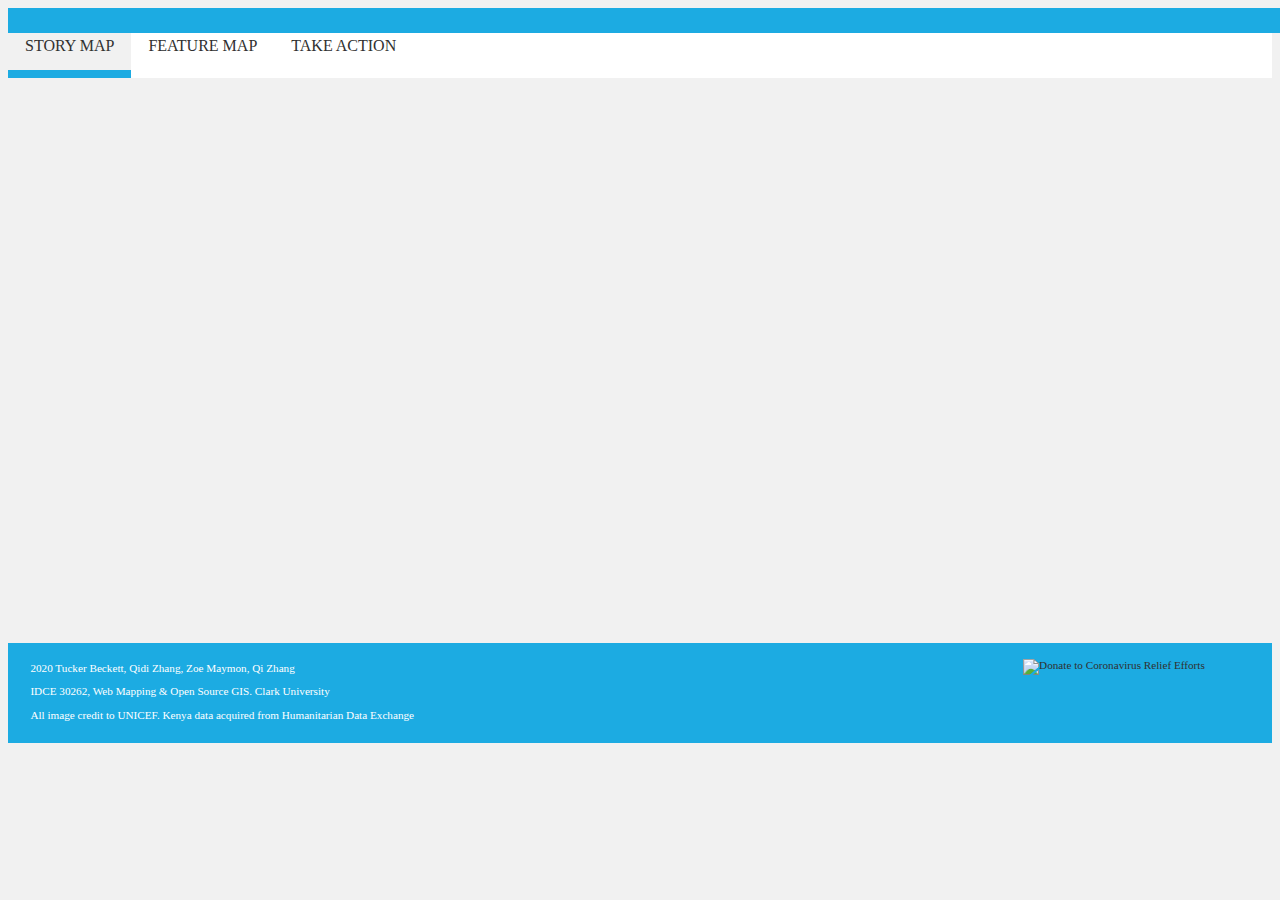
==== index.html @ e3f8cc72 "Update index.html" ====
<!DOCTYPE html>
<html>

<!--adds a fixed blue bar to top of page -->
<div style='position:fixed;height:25px;background-color:#1CABE2;width:100%'></div>

<header>

<meta name="viewport" content="width=device-width, initial-scale=1.0"> <!--Sets width to device width -->

<title> 30262 Final Project 3</title>
<a href="https://www.unicef.org/"> <!--Logo links to UNICEF website -->
  <img src="images\UnicefLogo.png" alt= "Unicef Logo">
</a>

<link rel="stylesheet" href="unistyles.css"> <!-- Link to main CSS-->
<meta http-equiv="refresh" content="30"> <!--Refreshes page every 30 seconds -->
</header>

<nav> <!-- List of Nav Bar items-->
  <ul>
    	<li><a class="active" href="index.html" target="_self">STORY MAP</a></li>
      <li><a href="feature_map.html" target="_self">FEATURE MAP</a></li>
      <li><a href="https://www.unicef.org/take-action" target"_self">TAKE ACTION</a></li>
    </ul>
    <br>
</nav>

<body>
  <!--Placeholder breaks below, comment out or delete -->
  <br><br><br><br><br><br><br><br><br><br><br><br><br><br><br><br><br><br><br><br><br><br><br><br><br><br><br><br><br><br>
</body>


<footer>
  <a href="https://donate.unicefusa.org/page/contribute/coronavirus"> <!--Logo links to Coronavirus relief donation -->
    <img src="images\Donate.png" alt= 'Donate to Coronavirus Relief Efforts' style= 'float:right;padding-top:1.4em;padding-right:6em'>
  </a>
<p style="padding-left: 2em; padding-top:1.7em"> 2020 Tucker Beckett, Qidi Zhang, Zoe Maymon, Qi Zhang </p>
<p style="padding-left: 2em"> IDCE 30262, Web Mapping & Open Source GIS. Clark University </p>
<p style="padding-left: 2em"> All image credit to UNICEF. Kenya data acquired from Humanitarian Data Exchange </p>
</footer>

</html>
---- unistyles.css ----
head {
 background-color: #1CABE2;
 height: 400px;
 margin: 0px;
 text-align: center;
}

nav{
  margin-top: -4px;
  margin-bottom: -4px;
}
/* List styling     */
ul {
 list-style-type: none;
 margin: 0px;
 padding: 0px;
 overflow: hidden;
 background-color: #FFFFFF;
}

li {
 float: left;
}

li a {
 display: block;
 font: arial;
 text-align: center;
 padding: 15px 17px;
}

/* Links will add blue border to bottom when hovered */
li a:hover {
 border-bottom: 0.5em solid #1CABE2;
}

/*active link will be greyed out and have border*/
.active {
 border-bottom: 0.5em solid #1CABE2;
 background-color: #F1F1F1;
}

a:link {
  font: arial;
  color: #303030;
  text-decoration: none;
}
a:visited {
  font: arial;
  color: #303030;
  text-decoration: none;
}

/* text styling */
body {background-color: #F1F1F1;
      font: 1em geneva;
      color: #000000;
}
h1 {
  color:#FFFFFF;
  font-size: 2em;
  font-family: cRoboto, roboto light, sans-serif;
  text-align: center;

}

footer {
  background-color: #1CABE2;
  color: #FFFFFF;
  font: 0.7em geneva;
  height: 100px;
}
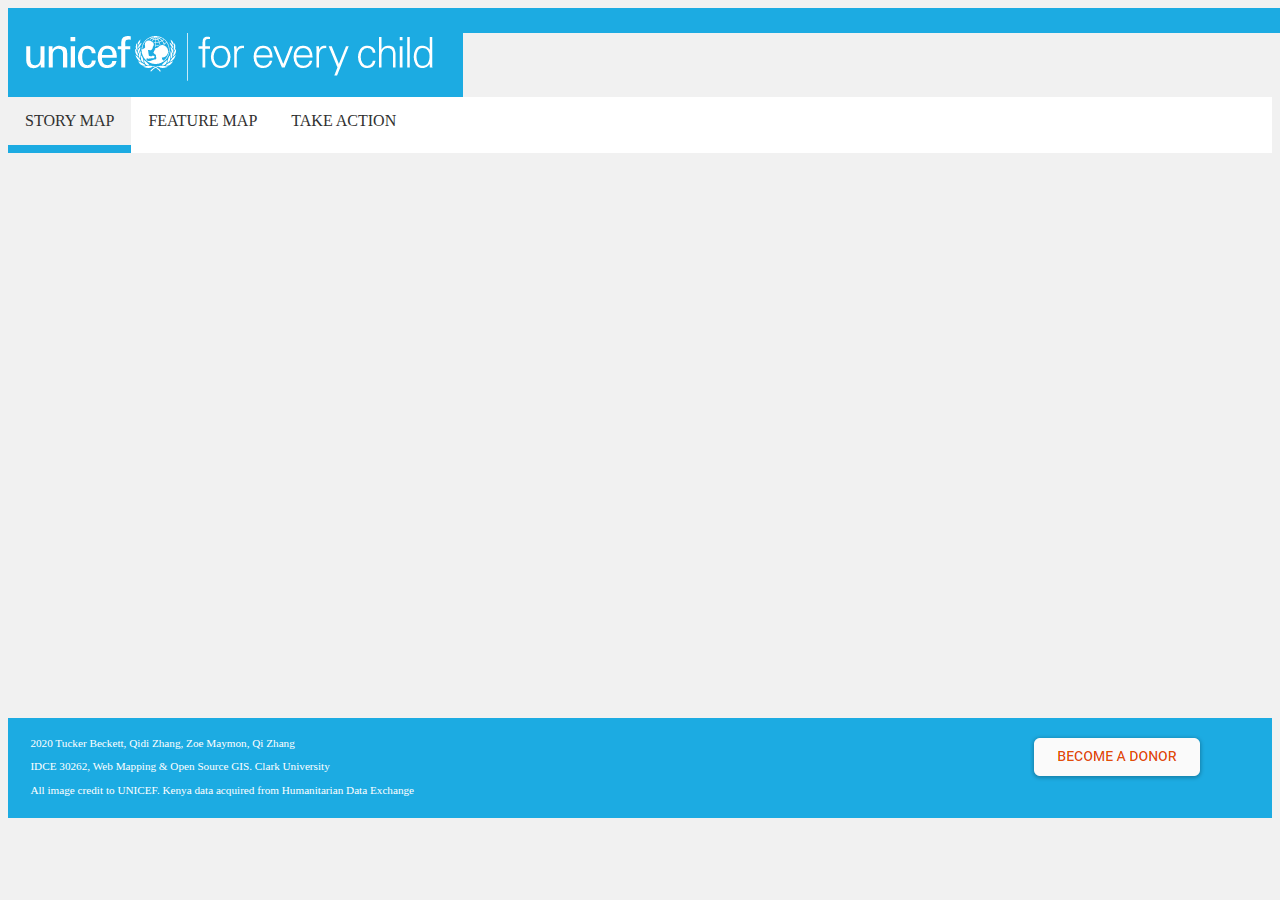
==== commit 158289a8: "syntax" ====
--- a/index.html
+++ b/index.html
@@ -10,7 +10,7 @@
 
 <title> 30262 Final Project 3</title>
 <a href="https://www.unicef.org/"> <!--Logo links to UNICEF website -->
-  <img src="images\UnicefLogo.png" alt= "Unicef Logo">
+  <img src="UnicefLogo.png" alt= "Unicef Logo">
 </a>
 
 <link rel="stylesheet" href="unistyles.css"> <!-- Link to main CSS-->
@@ -34,7 +34,7 @@
 
 <footer>
   <a href="https://donate.unicefusa.org/page/contribute/coronavirus"> <!--Logo links to Coronavirus relief donation -->
-    <img src="images\Donate.png" alt= 'Donate to Coronavirus Relief Efforts' style= 'float:right;padding-top:1.4em;padding-right:6em'>
+    <img src="donate.png" alt= 'Donate to Coronavirus Relief Efforts' style= 'float:right;padding-top:1.4em;padding-right:6em'>
   </a>
 <p style="padding-left: 2em; padding-top:1.7em"> 2020 Tucker Beckett, Qidi Zhang, Zoe Maymon, Qi Zhang </p>
 <p style="padding-left: 2em"> IDCE 30262, Web Mapping & Open Source GIS. Clark University </p>
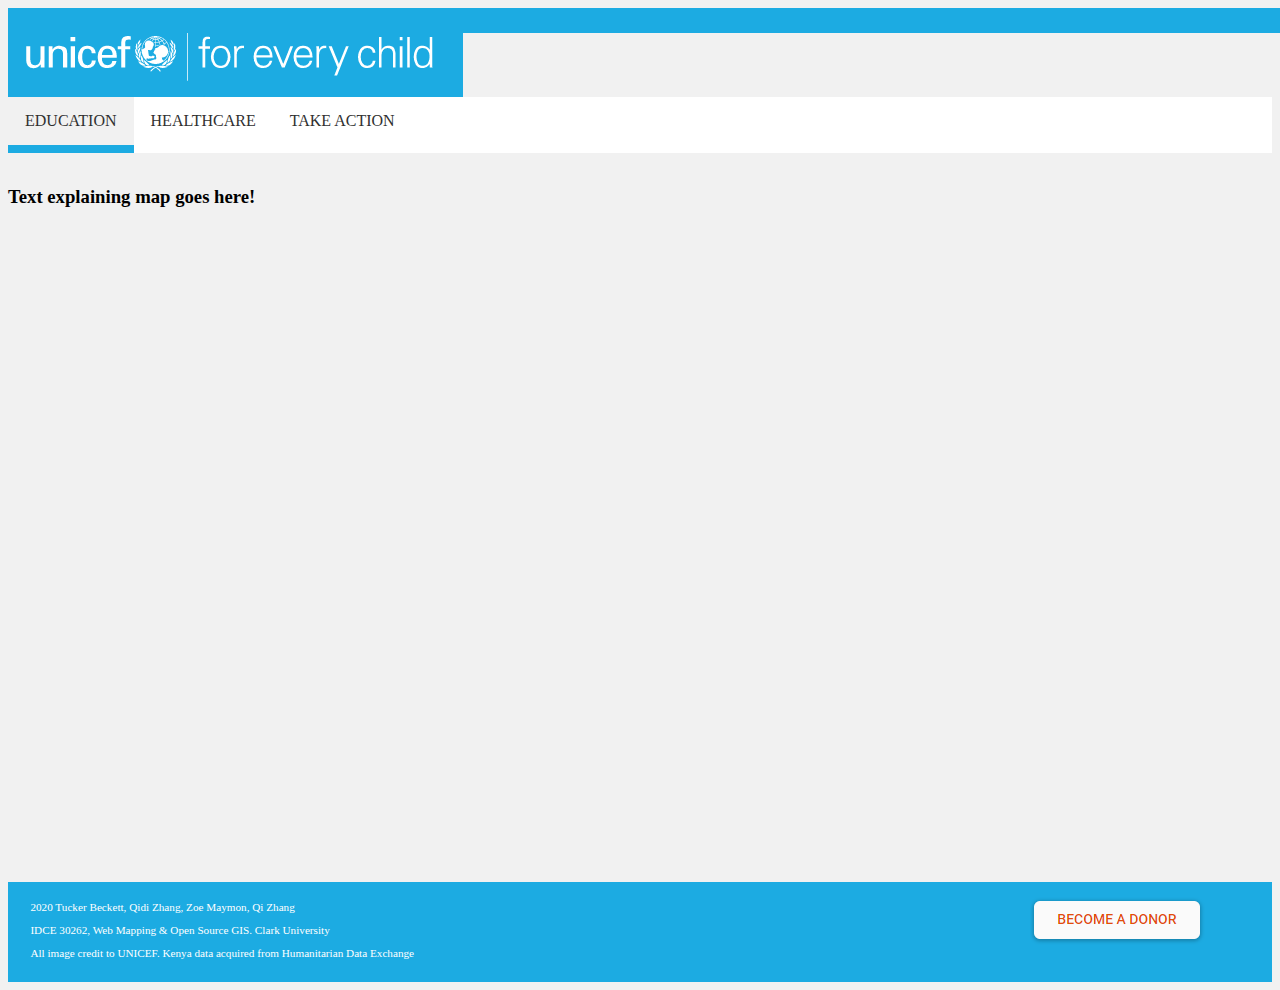
==== commit df0e01ac: "Update index.html" ====
--- a/index.html
+++ b/index.html
@@ -14,21 +14,26 @@
 </a>
 
 <link rel="stylesheet" href="unistyles.css"> <!-- Link to main CSS-->
-<meta http-equiv="refresh" content="30"> <!--Refreshes page every 30 seconds -->
+<meta http-equiv="refresh" content="120"> <!--Refreshes page every 2 minutes -->
 </header>
 
 <nav> <!-- List of Nav Bar items-->
   <ul>
-    	<li><a class="active" href="index.html" target="_self">STORY MAP</a></li>
-      <li><a href="feature_map.html" target="_self">FEATURE MAP</a></li>
+    	<li><a class="active" href="index.html" target="_self">EDUCATION</a></li>
+      <li><a href="feature_map.html" target="_self">HEALTHCARE</a></li>
       <li><a href="https://www.unicef.org/take-action" target"_self">TAKE ACTION</a></li>
     </ul>
     <br>
 </nav>
 
 <body>
-  <!--Placeholder breaks below, comment out or delete -->
-  <br><br><br><br><br><br><br><br><br><br><br><br><br><br><br><br><br><br><br><br><br><br><br><br><br><br><br><br><br><br>
+  <h3 style= 'width=100%'> Text explaining map goes here! </h3>
+
+  <!-- Embed details for AGOL map-->
+  <iframe style='width: 100%; height:50vw; align: center;' frameborder="0" scrolling="no" marginheight="0" marginwidth="0"
+    src="https://clarku.maps.arcgis.com/apps/opsdashboard/index.html#/bb7ced5cb0ff43728028233b5056ebf5 " allowfullscreen>
+  </iframe>
+
 </body>
 
 
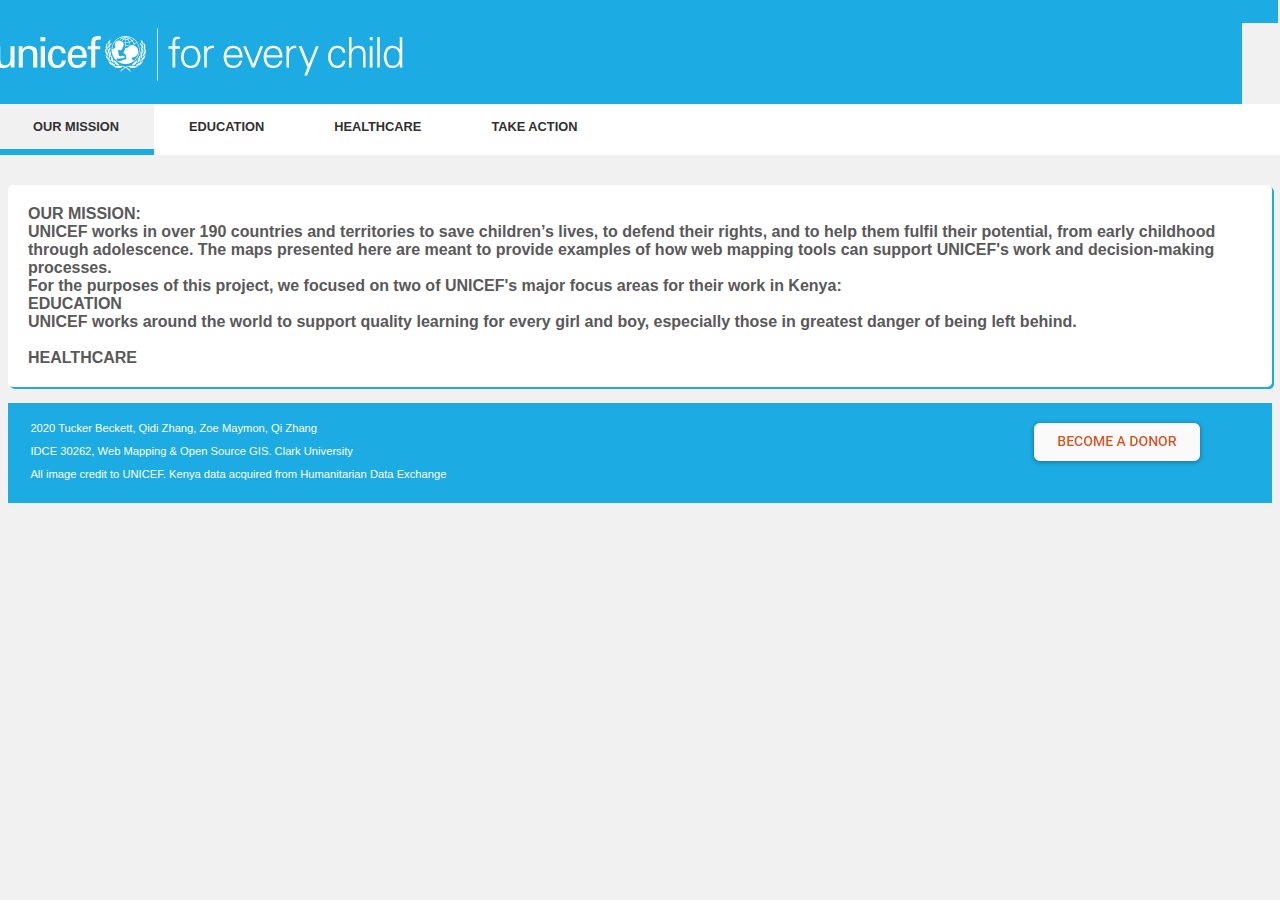
==== commit 4f31079f: "margins" ====
--- a/index.html
+++ b/index.html
@@ -1,12 +1,14 @@
 <!DOCTYPE html>
 <html>
-
+<head>
+  <!--<meta name="viewport" content="width=device-width, initial-scale=1.0"> Sets width to device width -->
+</head>
 <!--adds a fixed blue bar to top of page -->
-<div style='position:fixed;height:25px;background-color:#1CABE2;width:100%'></div>
+<div style='position:fixed;height:25px;background-color:#1CABE2;width:100%;margin:-10px'></div>
 
 <header>
 
-<meta name="viewport" content="width=device-width, initial-scale=1.0"> <!--Sets width to device width -->
+
 
 <title> 30262 Final Project 3</title>
 <a href="https://www.unicef.org/"> <!--Logo links to UNICEF website -->
@@ -19,7 +21,9 @@
 
 <nav> <!-- List of Nav Bar items-->
   <ul>
-    	<li><a class="active" href="index.html" target="_self">EDUCATION</a></li>
+
+      <li><a class="active" href="index.html" target="_self">OUR MISSION</a></li>
+      <li><a href="education.html" target="_self">EDUCATION</a></li>
       <li><a href="feature_map.html" target="_self">HEALTHCARE</a></li>
       <li><a href="https://www.unicef.org/take-action" target"_self">TAKE ACTION</a></li>
     </ul>
@@ -27,12 +31,17 @@
 </nav>
 
 <body>
-  <h3 style= 'width=100%'> Text explaining map goes here! </h3>
+  <h3 style= 'width=100%'> OUR MISSION: <br>
+  UNICEF works in over 190 countries and territories to save children’s lives, to defend their rights, and to help
+  them fulfil their potential, from early childhood through adolescence. The maps presented here are meant to provide
+  examples of how web mapping tools can support UNICEF's work and decision-making processes.<br>
+  For the purposes of this project, we focused on two of UNICEF's major focus areas for their work in Kenya: <br>
+  <b>EDUCATION</b> <br>
+  UNICEF works around the world to support quality learning for every girl and boy, especially those in greatest danger of being left behind.<br>
+  <br>
+  <b>HEALTHCARE</b> <br>
+  </h3>
 
-  <!-- Embed details for AGOL map-->
-  <iframe style='width: 100%; height:50vw; align: center;' frameborder="0" scrolling="no" marginheight="0" marginwidth="0"
-    src="https://clarku.maps.arcgis.com/apps/opsdashboard/index.html#/bb7ced5cb0ff43728028233b5056ebf5 " allowfullscreen>
-  </iframe>
 
 </body>
 
@@ -43,7 +52,7 @@
   </a>
 <p style="padding-left: 2em; padding-top:1.7em"> 2020 Tucker Beckett, Qidi Zhang, Zoe Maymon, Qi Zhang </p>
 <p style="padding-left: 2em"> IDCE 30262, Web Mapping & Open Source GIS. Clark University </p>
-<p style="padding-left: 2em"> All image credit to UNICEF. Kenya data acquired from Humanitarian Data Exchange </p>
+<p style="padding-left: 2em"> All image credit to UNICEF. Kenya data acquired from Humanitarian Data Exchange</p>
 </footer>
 
 </html>
--- a/unistyles.css
+++ b/unistyles.css
@@ -1,9 +1,10 @@
 
-head {
+header {
  background-color: #1CABE2;
- height: 400px;
- margin: 0px;
- text-align: center;
+ height: 100px;
+ width: 100%;
+ margin: 0px -30px 0px -30px;
+ text-align: left;
 }
 
 nav{
@@ -13,10 +14,11 @@
 /* List styling     */
 ul {
  list-style-type: none;
- margin: 0px;
+ margin: 0px -10px 0px -10px;
  padding: 0px;
  overflow: hidden;
  background-color: #FFFFFF;
+ box-shadow: 1px #1CABE2;
 }
 
 li {
@@ -25,9 +27,11 @@
 
 li a {
  display: block;
- font: arial;
+ font-family: arial, verdana, sans-serif;
+ font-weight: bolder;
+ font-size: 0.8em;
  text-align: center;
- padding: 15px 17px;
+ padding: 15px 35px;
 }
 
 /* Links will add blue border to bottom when hovered */
@@ -62,12 +66,23 @@
   font-size: 2em;
   font-family: cRoboto, roboto light, sans-serif;
   text-align: center;
+}
 
+/* For explainer text within body */
+h3{
+    font-family: arial, verdana, sans-serif;
+    font-size: 1em;
+    color: #595959;
+    background-color: #FFFFFF;
+    border-radius: 5px;
+    padding: 20px;
+    box-shadow: 2px 2px #1CABE2;
 }
 
 footer {
   background-color: #1CABE2;
   color: #FFFFFF;
-  font: 0.7em geneva;
+  font-size: 0.7em;
+  font-family: arial,verdana, sans-serif;
   height: 100px;
 }
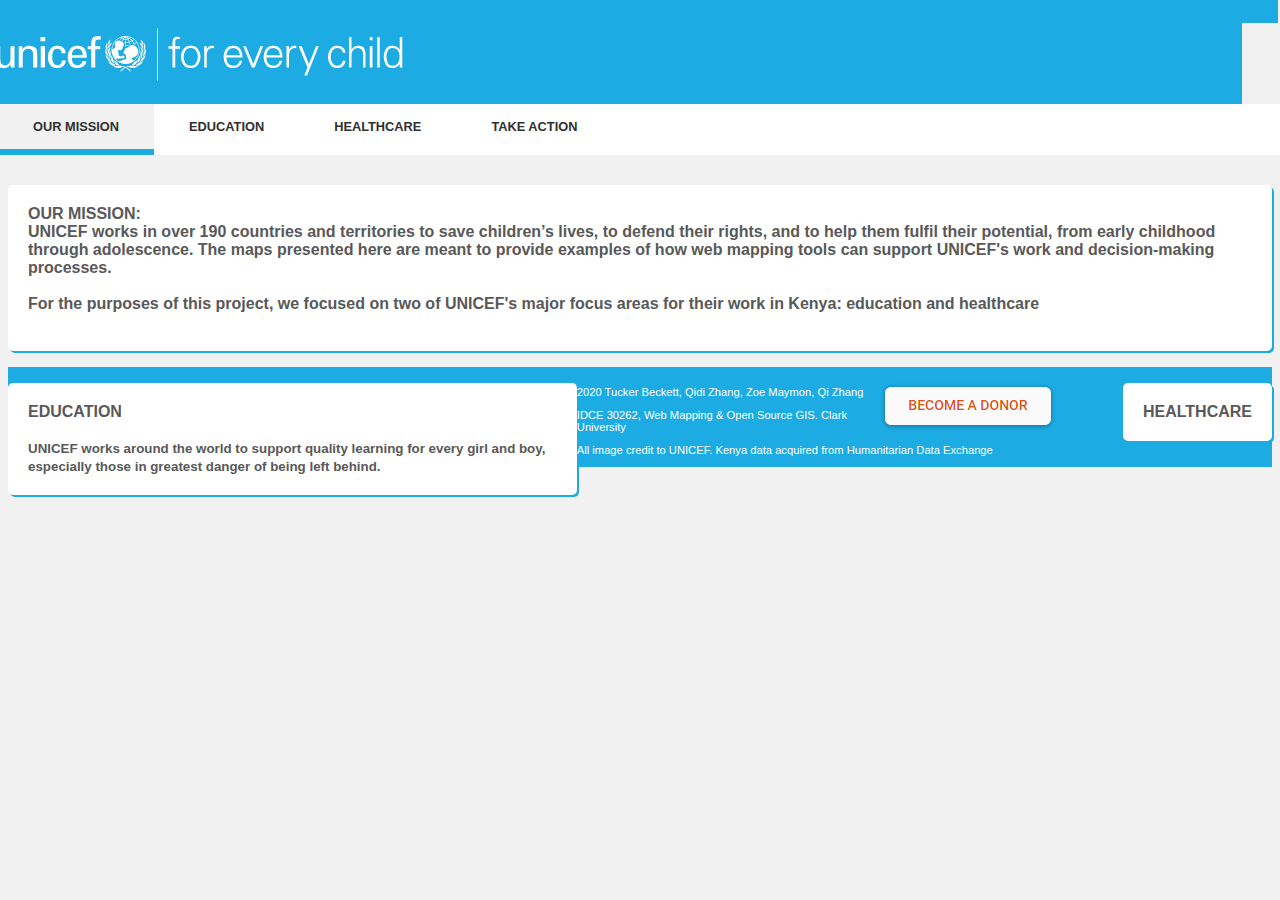
==== commit 927a1fde: "Update index.html" ====
--- a/index.html
+++ b/index.html
@@ -35,16 +35,22 @@
   UNICEF works in over 190 countries and territories to save children’s lives, to defend their rights, and to help
   them fulfil their potential, from early childhood through adolescence. The maps presented here are meant to provide
   examples of how web mapping tools can support UNICEF's work and decision-making processes.<br>
-  For the purposes of this project, we focused on two of UNICEF's major focus areas for their work in Kenya: <br>
-  <b>EDUCATION</b> <br>
-  UNICEF works around the world to support quality learning for every girl and boy, especially those in greatest danger of being left behind.<br>
   <br>
-  <b>HEALTHCARE</b> <br>
+  For the purposes of this project, we focused on two of UNICEF's major focus areas for their work in Kenya: education and healthcare<br>
+  <br>
   </h3>
-
-
 </body>
 
+<div style='float:left;max-width:45%'>
+  <h3><b>EDUCATION</b> <br>
+    <br>
+  <small>UNICEF works around the world to support quality learning for every girl and boy, especially
+    those in greatest danger of being left behind.</small><br></h3>
+</div>
+
+<div style='float:right;max-width:45%'>
+<h3><b>HEALTHCARE</b> <br></h3>
+</div>
 
 <footer>
   <a href="https://donate.unicefusa.org/page/contribute/coronavirus"> <!--Logo links to Coronavirus relief donation -->
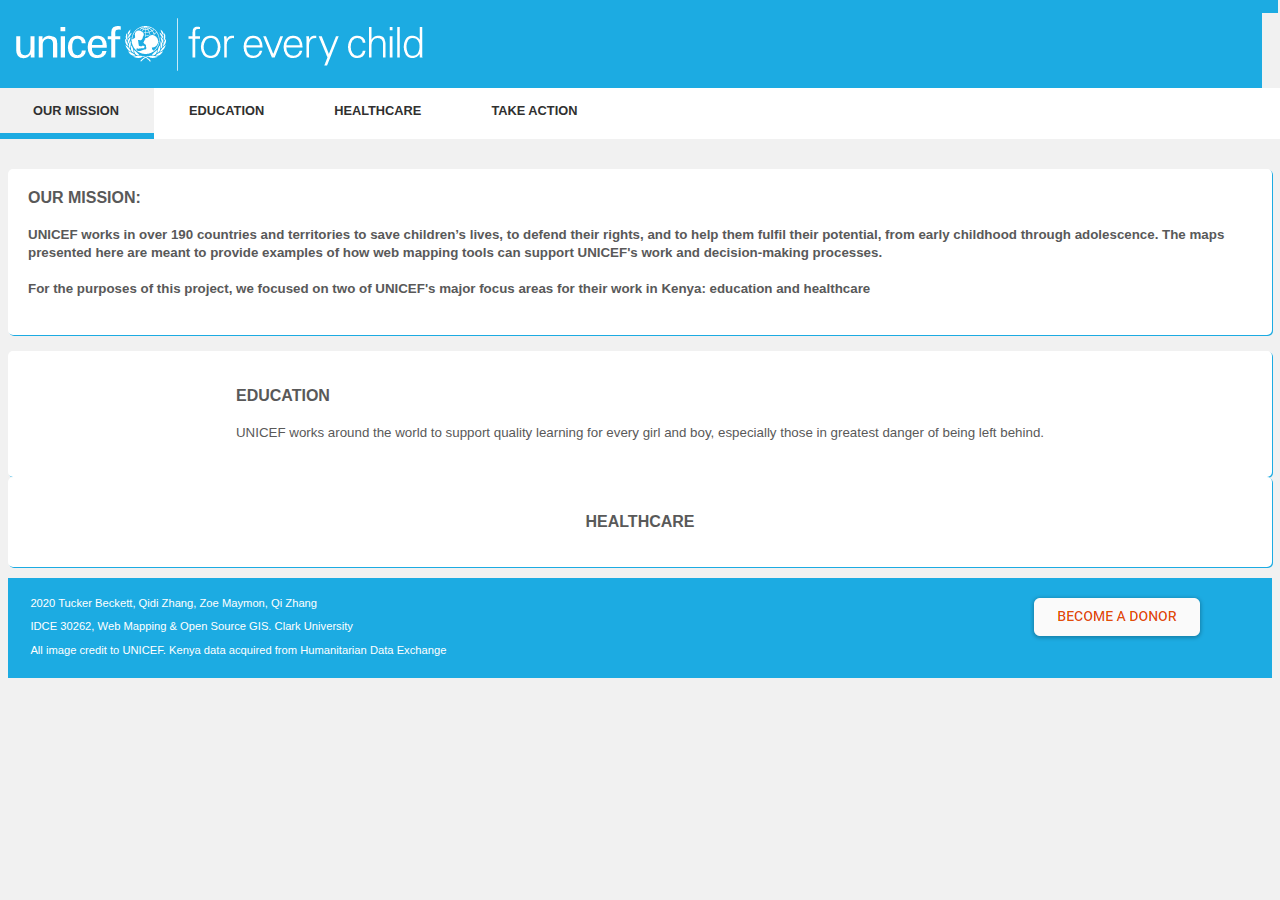
==== commit 878e16bb: "Text and padding" ====
--- a/index.html
+++ b/index.html
@@ -32,25 +32,29 @@
 
 <body>
   <h3 style= 'width=100%'> OUR MISSION: <br>
-  UNICEF works in over 190 countries and territories to save children’s lives, to defend their rights, and to help
+    <br>
+  <small> UNICEF works in over 190 countries and territories to save children’s lives, to defend their rights, and to help
   them fulfil their potential, from early childhood through adolescence. The maps presented here are meant to provide
   examples of how web mapping tools can support UNICEF's work and decision-making processes.<br>
   <br>
   For the purposes of this project, we focused on two of UNICEF's major focus areas for their work in Kenya: education and healthcare<br>
   <br>
+  </small>
   </h3>
 </body>
 
-<div style='float:left;max-width:45%'>
-  <h3><b>EDUCATION</b> <br>
+<section>
+  <article>
+  <p><b>EDUCATION</b> <br>
     <br>
   <small>UNICEF works around the world to support quality learning for every girl and boy, especially
-    those in greatest danger of being left behind.</small><br></h3>
-</div>
+    those in greatest danger of being left behind.</small><br></p>
+  </article>
 
-<div style='float:right;max-width:45%'>
-<h3><b>HEALTHCARE</b> <br></h3>
-</div>
+  <article>
+  <p><b>HEALTHCARE</b> <br></p>
+  </article>
+</section>
 
 <footer>
   <a href="https://donate.unicefusa.org/page/contribute/coronavirus"> <!--Logo links to Coronavirus relief donation -->
--- a/unistyles.css
+++ b/unistyles.css
@@ -2,8 +2,8 @@
 header {
  background-color: #1CABE2;
  height: 100px;
- width: 100%;
- margin: 0px -30px 0px -30px;
+ max-width: 100%;
+ margin: -10px;
  text-align: left;
 }
 
@@ -76,7 +76,7 @@
     background-color: #FFFFFF;
     border-radius: 5px;
     padding: 20px;
-    box-shadow: 2px 2px #1CABE2;
+    box-shadow: 1px 1px #1CABE2;
 }
 
 footer {
@@ -86,3 +86,26 @@
   font-family: arial,verdana, sans-serif;
   height: 100px;
 }
+
+article{
+  display: flex;
+  flex-direction: row;
+  justify-content:center;
+  -webkit- flex:1;
+  -ms- flex:1;
+  background-color: #FFFFFF;
+  box-shadow: 1px 1px #1CABE2;
+  font-family: arial, verdana, sans-serif;
+  font-size: 1em;
+  color: #595959;
+  padding:20px;
+  border-radius: 5px;
+
+}
+
+@media (max-width: 45%) {
+  section {
+    -webkit-flex-direction: column;
+    flex-direction: column;
+  }
+}
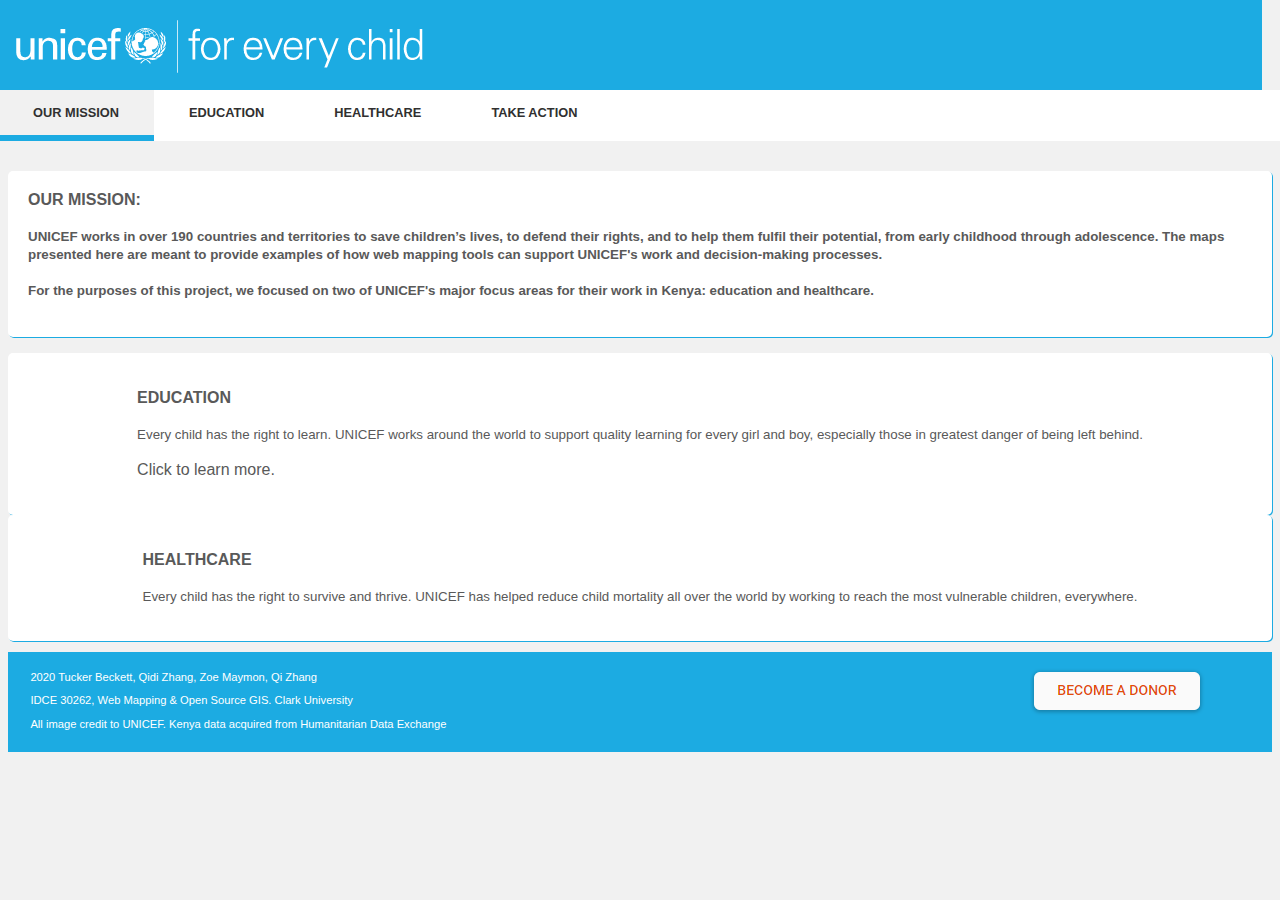
==== commit 17d5673c: "Margin and link fixes" ====
--- a/index.html
+++ b/index.html
@@ -1,12 +1,11 @@
 <!DOCTYPE html>
 <html>
 <head>
-  <!--<meta name="viewport" content="width=device-width, initial-scale=1.0"> Sets width to device width -->
+  <meta name="viewport" content="width=device-width, initial-scale=1.0"> <!--Sets width to device width -->
 </head>
-<!--adds a fixed blue bar to top of page -->
-<div style='position:fixed;height:25px;background-color:#1CABE2;width:100%;margin:-10px'></div>
 
-<header>
+
+<header style= 'margin-top:-30px'>
 
 
 
@@ -30,29 +29,35 @@
     <br>
 </nav>
 
-<body>
+<body style='margin-top:30px; margin-bottom:30px'>
   <h3 style= 'width=100%'> OUR MISSION: <br>
     <br>
   <small> UNICEF works in over 190 countries and territories to save children’s lives, to defend their rights, and to help
   them fulfil their potential, from early childhood through adolescence. The maps presented here are meant to provide
   examples of how web mapping tools can support UNICEF's work and decision-making processes.<br>
   <br>
-  For the purposes of this project, we focused on two of UNICEF's major focus areas for their work in Kenya: education and healthcare<br>
+  For the purposes of this project, we focused on two of UNICEF's major focus areas for their work in Kenya: education and healthcare.<br>
   <br>
   </small>
   </h3>
 </body>
 
 <section>
-  <article>
+  <article onclick= "document.location = 'education.html'" style='flex:1'>
   <p><b>EDUCATION</b> <br>
     <br>
-  <small>UNICEF works around the world to support quality learning for every girl and boy, especially
-    those in greatest danger of being left behind.</small><br></p>
+  <small>Every child has the right to learn. UNICEF works around the world to support quality learning for every girl and boy, especially
+    those in greatest danger of being left behind.</small><br>
+  <br>
+  Click to learn more.
+  </p>
   </article>
 
-  <article>
-  <p><b>HEALTHCARE</b> <br></p>
+  <article style='flex:2'>
+  <p><b>HEALTHCARE</b> <br>
+  <br>
+  <small>Every child has the right to survive and thrive. UNICEF has helped reduce child mortality all over the
+     world by working to reach the most vulnerable children, everywhere.</small></p>
   </article>
 </section>
 
